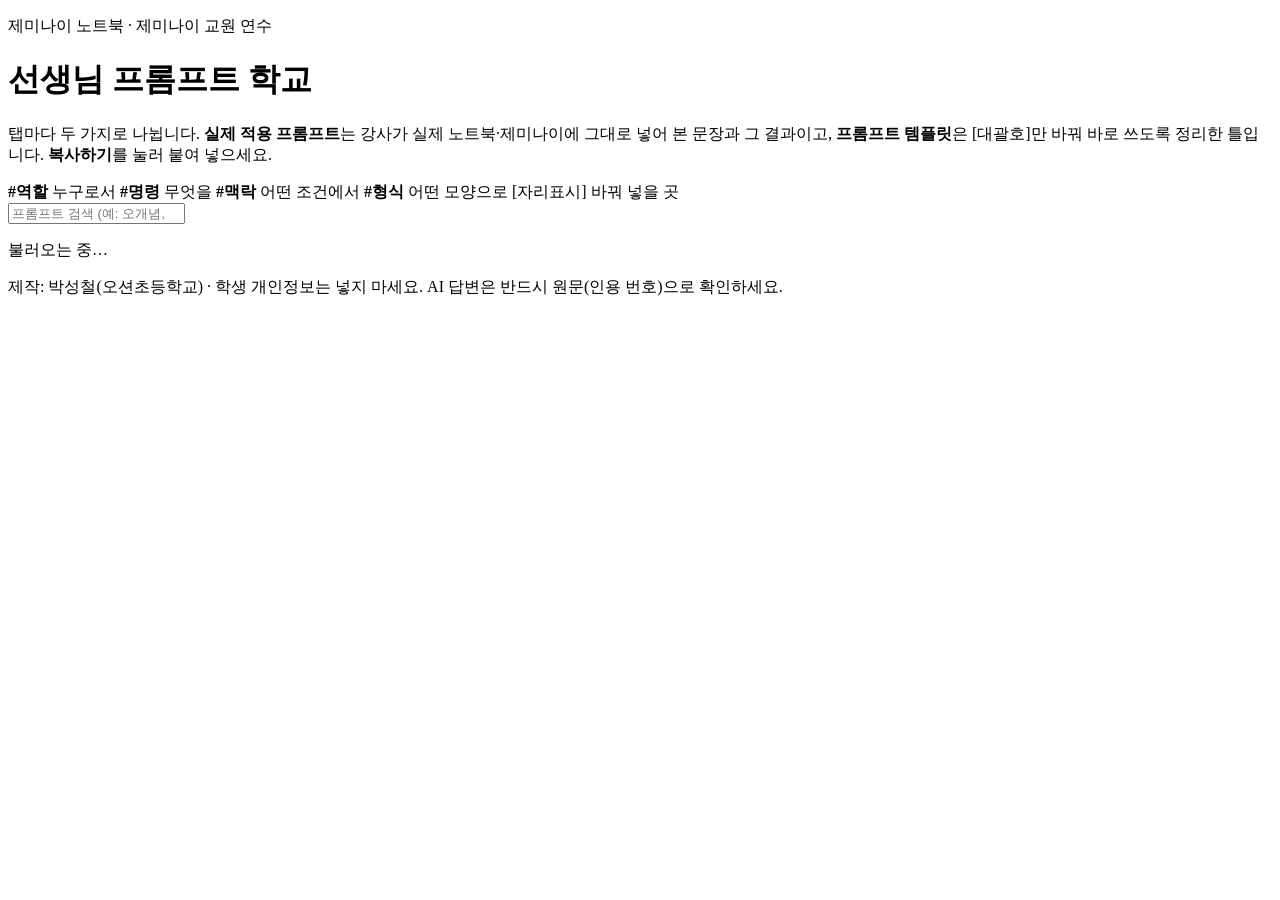
==== public/index.html @ 6e19b14f "탭마다 '실제 적용 프롬프트 / 프롬프트 템플릿' 구분, 실제 사례 61개 추가 - items에 kind(example/template)·result 칸 추가, 예전 DB는 자동으" ====
<!doctype html>
<html lang="ko">
<head>
<meta charset="utf-8">
<meta name="viewport" content="width=device-width, initial-scale=1">
<title>선생님 프롬프트 학교</title>
<meta name="description" content="제미나이 노트북(구 NotebookLM)과 제미나이 수업·업무 활용 프롬프트 모음">
<link rel="icon" href="data:image/svg+xml,%3Csvg xmlns='http://www.w3.org/2000/svg' viewBox='0 0 64 64'%3E%3Crect width='64' height='64' rx='14' fill='%232e5b4f'/%3E%3Ctext x='32' y='43' font-size='30' text-anchor='middle' fill='%23f2a33a' font-family='sans-serif' font-weight='700'%3E%23%3C/text%3E%3C/svg%3E">
<link rel="preconnect" href="https://fonts.googleapis.com">
<link rel="preconnect" href="https://fonts.gstatic.com" crossorigin>
<link href="https://fonts.googleapis.com/css2?family=Do+Hyeon&family=IBM+Plex+Sans+KR:wght@400;600;700&display=swap" rel="stylesheet">
<link rel="stylesheet" href="/assets/style.css">
</head>
<body>
<div class="wrap">
  <header class="top">
    <p class="eyebrow">제미나이 노트북 · 제미나이 교원 연수</p>
    <h1 class="title">선생님 <span class="hl">프롬프트 학교</span></h1>
    <p class="lead">탭마다 두 가지로 나뉩니다. <b>실제 적용 프롬프트</b>는 강사가 실제 노트북·제미나이에 그대로 넣어 본 문장과 그 결과이고, <b>프롬프트 템플릿</b>은 <span class="ph">[대괄호]</span>만 바꿔 바로 쓰도록 정리한 틀입니다. <b>복사하기</b>를 눌러 붙여 넣으세요.</p>
    <div class="legend">
      <span><b class="t-role">#역할</b> 누구로서</span>
      <span><b class="t-cmd">#명령</b> 무엇을</span>
      <span><b class="t-ctx">#맥락</b> 어떤 조건에서</span>
      <span><b class="t-fmt">#형식</b> 어떤 모양으로</span>
      <span><span class="ph">[자리표시]</span> 바꿔 넣을 곳</span>
    </div>
  </header>
</div>

<div class="bar">
  <div class="wrap">
    <div class="bar-row">
      <div class="seg" role="group" aria-label="도구 선택" id="grp"></div>
      <input class="search" id="q" type="search" placeholder="프롬프트 검색 (예: 오개념, 생활기록부, 퀴즈)" aria-label="프롬프트 검색">
    </div>
    <div class="tabs" role="tablist" id="tabs"></div>
  </div>
</div>

<main class="wrap" id="main" aria-live="polite">
  <p class="empty">불러오는 중…</p>
</main>

<footer>
  <div class="wrap">
    <p>제작: 박성철(오션초등학교) · 학생 개인정보는 넣지 마세요. AI 답변은 반드시 원문(인용 번호)으로 확인하세요.</p>
    <p id="src" class="muted"></p>
  </div>
</footer>

<script type="module">
import { esc, highlight, mark, copyText, store, GROUPS, loadData } from '/assets/common.js';

const state = { data: null, grp: store('ps.grp') || 'all', cat: store('ps.cat') || '', kind: store('ps.kind') || 'example', q: '' };
const KIND = { example: '실제 적용 프롬프트', template: '프롬프트 템플릿' };
const kindOf = (it) => (it.kind === 'example' ? 'example' : 'template');
const $ = (s) => document.querySelector(s);

function visibleCats() {
  return state.data.categories.filter((c) => state.grp === 'all' || c.grp === state.grp);
}

function renderGroups() {
  const groups = ['all', ...new Set(state.data.categories.map((c) => c.grp))];
  $('#grp').innerHTML = groups
    .map((g) => `<button type="button" data-g="${g}" aria-pressed="${g === state.grp}">${g === 'all' ? '전체' : esc(GROUPS[g] || g)}</button>`)
    .join('');
}

function renderTabs() {
  const cats = visibleCats();
  if (!cats.find((c) => c.id === state.cat)) state.cat = cats[0]?.id || '';
  $('#tabs').innerHTML = cats
    .map((c) => `<button class="tab" role="tab" data-c="${esc(c.id)}" aria-selected="${c.id === state.cat && !state.q}">${esc(c.label)}<span class="n">${c.items.length}</span></button>`)
    .join('');
}

function card(it, cat) {
  const q = state.q;
  const ex = kindOf(it) === 'example';
  return `<article class="card${ex ? ' ex' : ''}">
    <div class="card-head">
      <div>
        ${q ? `<span class="kind-badge ${ex ? 'k-ex' : 'k-tp'}">${ex ? '실제 사례' : '템플릿'}</span>` : ''}
        <h3>${mark(esc(it.title), q)}</h3>
        ${it.meta ? `<p class="meta">${esc(it.meta)}${cat && q ? ` · <span class="muted">${esc(cat.label)}</span>` : ''}</p>` : (cat && q ? `<p class="meta muted">${esc(cat.label)}</p>` : '')}
      </div>
      <button class="copy" type="button" data-id="${esc(it.id)}">복사하기</button>
    </div>
    <pre class="prompt">${highlight(it.text, q, { ph: !ex })}</pre>
    ${it.result ? `<div class="result"><b>${ex ? '실제 결과' : '이렇게 나와요'}</b><p>${mark(esc(it.result), q)}</p></div>` : ''}
    ${it.check ? `<p class="check"><b>확인할 것</b> ${esc(it.check)}</p>` : '<div style="height:14px"></div>'}
  </article>`;
}

function renderMain() {
  const main = $('#main');
  if (state.q) {
    const q = state.q.toLowerCase();
    const hits = [];
    for (const c of visibleCats()) for (const it of c.items) {
      if ([it.title, it.meta, it.text, it.check, it.result].join(' ').toLowerCase().includes(q)) hits.push([it, c]);
    }
    main.innerHTML = `<div class="cat-head"><h2>‘${esc(state.q)}’ 검색 결과 ${hits.length}개</h2></div>` +
      (hits.length ? `<div class="cards">${hits.map(([it, c]) => card(it, c)).join('')}</div>` : '<p class="empty">맞는 프롬프트가 없습니다.</p>');
    return;
  }
  const c = state.data.categories.find((x) => x.id === state.cat);
  if (!c) { main.innerHTML = '<p class="empty">아직 프롬프트가 없습니다.</p>'; return; }
  const by = { example: c.items.filter((it) => kindOf(it) === 'example'), template: c.items.filter((it) => kindOf(it) === 'template') };
  let kind = state.kind;
  if (!by[kind].length && by[kind === 'example' ? 'template' : 'example'].length) kind = kind === 'example' ? 'template' : 'example';
  const list = by[kind];
  const sub = ['example', 'template'].map((k) => `<button class="subtab" role="tab" data-k="${k}" aria-selected="${k === kind}">${KIND[k]}<span class="n">${by[k].length}</span></button>`).join('');
  const help = kind === 'example'
    ? '강사가 실제 노트북·제미나이에 넣은 문장 그대로입니다. 결과와 함께 보고, 내 상황에 맞게 고쳐 쓰세요.'
    : '[대괄호] 부분만 내 상황에 맞게 바꿔 바로 쓰는 틀입니다.';
  main.innerHTML = `<div class="cat-head">
      <span class="grp-badge">${esc(GROUPS[c.grp] || c.grp)}</span>
      <h2>${esc(c.label)}</h2>${c.intro ? `<p>${esc(c.intro)}</p>` : ''}
    </div>
    <div class="subtabs" role="tablist" aria-label="프롬프트 종류">${sub}</div>
    <p class="sub-help">${help}</p>
    ${list.length ? `<div class="cards">${list.map((it) => card(it)).join('')}</div>` : '<p class="empty">이 탭에는 아직 프롬프트가 없습니다.</p>'}`;
}

function renderAll() { renderGroups(); renderTabs(); renderMain(); }

document.addEventListener('click', async (e) => {
  const g = e.target.closest('[data-g]');
  if (g) { state.grp = g.dataset.g; store('ps.grp', state.grp); state.cat = ''; renderAll(); return; }
  const t = e.target.closest('[data-c]');
  if (t) { state.cat = t.dataset.c; store('ps.cat', state.cat); state.q = ''; $('#q').value = ''; renderTabs(); renderMain(); window.scrollTo({ top: $('.bar').offsetTop, behavior: 'smooth' }); return; }
  const k = e.target.closest('[data-k]');
  if (k) { state.kind = k.dataset.k; store('ps.kind', state.kind); renderMain(); return; }
  const b = e.target.closest('.copy');
  if (b) {
    let it;
    for (const c of state.data.categories) { it = c.items.find((x) => x.id === b.dataset.id); if (it) break; }
    const ok = it && (await copyText(it.text));
    b.textContent = ok ? '복사됨 ✓' : '복사 실패';
    b.classList.toggle('done', !!ok);
    setTimeout(() => { b.textContent = '복사하기'; b.classList.remove('done'); }, 1600);
  }
});

let timer;
$('#q').addEventListener('input', (e) => {
  clearTimeout(timer);
  timer = setTimeout(() => { state.q = e.target.value.trim(); renderTabs(); renderMain(); }, 150);
});

const { data, live } = await loadData();
state.data = data;
$('#src').textContent = live ? '' : '오프라인 사본(seed.json)을 보여 주고 있습니다.';
renderAll();
</script>
</body>
</html>
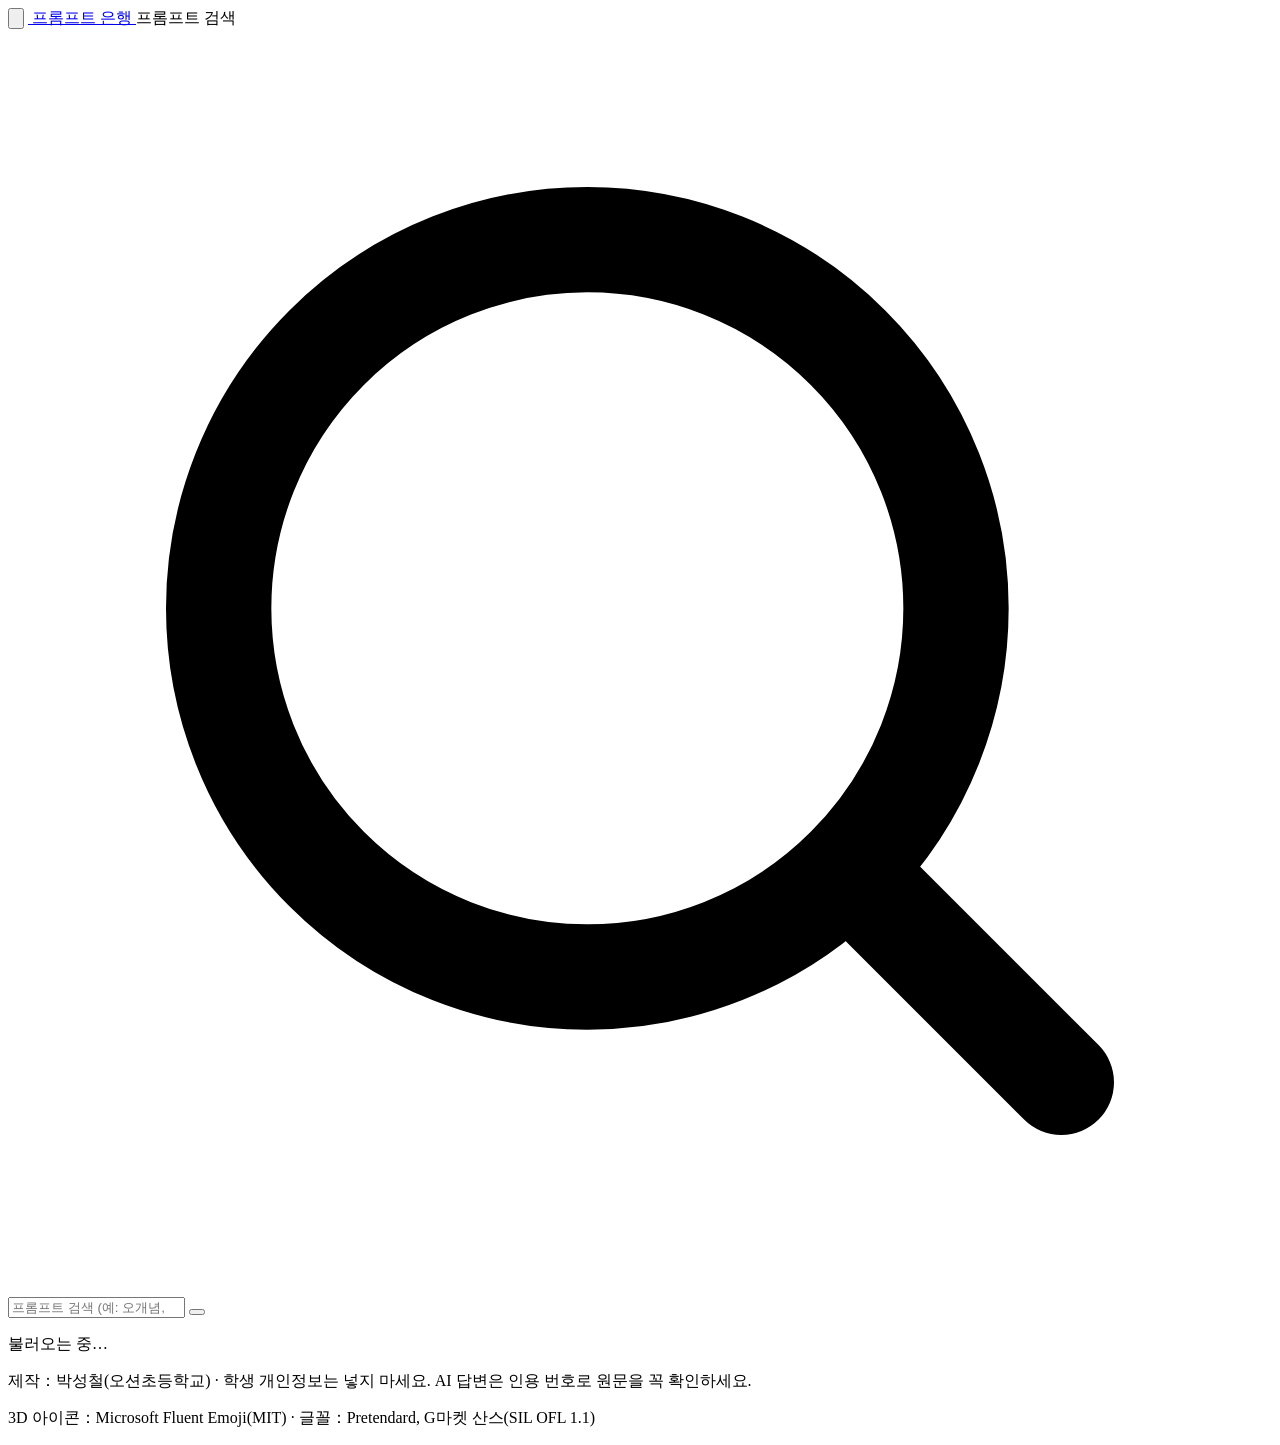
==== commit a5442223: "프롬프트 은행으로 이름 변경, 기본과정·심화과정 차시별 탭 추가, 모두의 배움터 디자인 적용 (seed v12) - 프롬프트마다 연수 과정·차시(course) 칸 추가: promp" ====
--- a/public/index.html
+++ b/public/index.html
@@ -3,157 +3,282 @@
 <head>
 <meta charset="utf-8">
 <meta name="viewport" content="width=device-width, initial-scale=1">
-<title>선생님 프롬프트 학교</title>
-<meta name="description" content="제미나이 노트북(구 NotebookLM)과 제미나이 수업·업무 활용 프롬프트 모음">
-<link rel="icon" href="data:image/svg+xml,%3Csvg xmlns='http://www.w3.org/2000/svg' viewBox='0 0 64 64'%3E%3Crect width='64' height='64' rx='14' fill='%232e5b4f'/%3E%3Ctext x='32' y='43' font-size='30' text-anchor='middle' fill='%23f2a33a' font-family='sans-serif' font-weight='700'%3E%23%3C/text%3E%3C/svg%3E">
-<link rel="preconnect" href="https://fonts.googleapis.com">
-<link rel="preconnect" href="https://fonts.gstatic.com" crossorigin>
-<link href="https://fonts.googleapis.com/css2?family=Do+Hyeon&family=IBM+Plex+Sans+KR:wght@400;600;700&display=swap" rel="stylesheet">
+<title>프롬프트 은행</title>
+<meta name="description" content="제미나이 노트북·제미나이 교원 연수 프롬프트 은행 — 기본과정·심화과정 차시별 프롬프트 모음">
+<link rel="icon" href="/assets/3d/bank.webp">
+<script>
+  // 화면 테마(밝게/어둡게)를 그리기 전에 정한다. 저장한 값이 없으면 기기 설정을 따른다.
+  try {
+    const t = localStorage.getItem('ps.theme') || (matchMedia('(prefers-color-scheme: dark)').matches ? 'dark' : 'light');
+    document.documentElement.dataset.theme = t;
+  } catch (e) {}
+</script>
 <link rel="stylesheet" href="/assets/style.css">
 </head>
 <body>
-<div class="wrap">
-  <header class="top">
-    <p class="eyebrow">제미나이 노트북 · 제미나이 교원 연수</p>
-    <h1 class="title">선생님 <span class="hl">프롬프트 학교</span></h1>
-    <p class="lead">탭마다 두 가지로 나뉩니다. <b>실제 적용 프롬프트</b>는 강사가 실제 노트북·제미나이에 그대로 넣어 본 문장과 그 결과이고, <b>프롬프트 템플릿</b>은 <span class="ph">[대괄호]</span>만 바꿔 바로 쓰도록 정리한 틀입니다. <b>복사하기</b>를 눌러 붙여 넣으세요.</p>
-    <div class="legend">
-      <span><b class="t-role">#역할</b> 누구로서</span>
-      <span><b class="t-cmd">#명령</b> 무엇을</span>
-      <span><b class="t-ctx">#맥락</b> 어떤 조건에서</span>
-      <span><b class="t-fmt">#형식</b> 어떤 모양으로</span>
-      <span><span class="ph">[자리표시]</span> 바꿔 넣을 곳</span>
-    </div>
-  </header>
-</div>
-
-<div class="bar">
-  <div class="wrap">
-    <div class="bar-row">
-      <div class="seg" role="group" aria-label="도구 선택" id="grp"></div>
-      <input class="search" id="q" type="search" placeholder="프롬프트 검색 (예: 오개념, 생활기록부, 퀴즈)" aria-label="프롬프트 검색">
-    </div>
-    <div class="tabs" role="tablist" id="tabs"></div>
+<header class="topbar">
+  <button class="icon-btn menu-btn" id="menuBtn" type="button" aria-label="메뉴 열기" aria-expanded="false">
+    <svg viewBox="0 0 24 24" fill="none" stroke="currentColor" stroke-width="2" stroke-linecap="round"><path d="M4 6h16M4 12h16M4 18h16"/></svg>
+  </button>
+  <a class="brand" href="#/all">
+    <span class="brand-ic"><img src="/assets/3d/bank.webp" alt=""></span>
+    <span class="brand-name">프롬프트 은행</span>
+  </a>
+  <label class="top-search">
+    <span class="sr-only">프롬프트 검색</span>
+    <svg viewBox="0 0 24 24" fill="none" stroke="currentColor" stroke-width="2" stroke-linecap="round"><circle cx="11" cy="11" r="7"/><path d="m20 20-3.5-3.5"/></svg>
+    <input id="q" type="search" placeholder="프롬프트 검색 (예: 오개념, 생활기록부, 퀴즈)" autocomplete="off">
+  </label>
+  <button class="icon-btn" id="themeBtn" type="button" aria-label="밝게/어둡게 바꾸기"></button>
+</header>
+
+<div class="layout">
+  <nav class="sidebar" id="sidebar" aria-label="프롬프트 분류"></nav>
+  <div class="backdrop" id="backdrop"></div>
+  <div>
+    <main class="content" id="main" aria-live="polite"><p class="empty">불러오는 중…</p></main>
+    <footer class="site-foot">
+      <p>제작：박성철(오션초등학교) · 학생 개인정보는 넣지 마세요. AI 답변은 인용 번호로 원문을 꼭 확인하세요.</p>
+      <p>3D 아이콘：Microsoft Fluent Emoji(MIT) · 글꼴：Pretendard, G마켓 산스(SIL OFL 1.1) <span id="src"></span></p>
+    </footer>
   </div>
 </div>
 
-<main class="wrap" id="main" aria-live="polite">
-  <p class="empty">불러오는 중…</p>
-</main>
-
-<footer>
-  <div class="wrap">
-    <p>제작: 박성철(오션초등학교) · 학생 개인정보는 넣지 마세요. AI 답변은 반드시 원문(인용 번호)으로 확인하세요.</p>
-    <p id="src" class="muted"></p>
-  </div>
-</footer>
-
 <script type="module">
-import { esc, highlight, mark, copyText, store, GROUPS, loadData } from '/assets/common.js';
-
-const state = { data: null, grp: store('ps.grp') || 'all', cat: store('ps.cat') || '', kind: store('ps.kind') || 'example', q: '' };
+import { esc, highlight, mark, copyText, store, GROUPS, loadData, COURSES, CAT_ICON, courseOf, icon3d } from '/assets/common.js';
+
+const $ = (s) => document.querySelector(s);
+const SVG = {
+  arrow: '<svg viewBox="0 0 24 24" fill="none" stroke="currentColor" stroke-width="2.2" stroke-linecap="round" stroke-linejoin="round"><path d="M5 12h14M13 6l6 6-6 6"/></svg>',
+  back: '<svg viewBox="0 0 24 24" fill="none" stroke="currentColor" stroke-width="2.2" stroke-linecap="round" stroke-linejoin="round"><path d="M19 12H5M11 6l-6 6 6 6"/></svg>',
+  chev: '<svg class="chev" viewBox="0 0 24 24" fill="none" stroke="currentColor" stroke-width="2" stroke-linecap="round"><path d="m9 6 6 6-6 6"/></svg>',
+  copy: '<svg viewBox="0 0 24 24" fill="none" stroke="currentColor" stroke-width="2" stroke-linecap="round"><rect x="9" y="9" width="11" height="11" rx="2"/><path d="M5 15V6a2 2 0 0 1 2-2h9"/></svg>',
+  moon: '<svg viewBox="0 0 24 24" fill="none" stroke="currentColor" stroke-width="2" stroke-linecap="round" stroke-linejoin="round"><path d="M20 14.5A8 8 0 1 1 9.5 4a6.5 6.5 0 0 0 10.5 10.5Z"/></svg>',
+  sun: '<svg viewBox="0 0 24 24" fill="none" stroke="currentColor" stroke-width="2" stroke-linecap="round"><circle cx="12" cy="12" r="4"/><path d="M12 2v2M12 20v2M4.9 4.9l1.4 1.4M17.7 17.7l1.4 1.4M2 12h2M20 12h2M4.9 19.1l1.4-1.4M17.7 6.3l1.4-1.4"/></svg>',
+};
+const ALL = { label: '전체 프롬프트', icon: 'books', tone: 'sky' };
 const KIND = { example: '실제 적용 프롬프트', template: '프롬프트 템플릿' };
 const kindOf = (it) => (it.kind === 'example' ? 'example' : 'template');
-const $ = (s) => document.querySelector(s);
-
-function visibleCats() {
-  return state.data.categories.filter((c) => state.grp === 'all' || c.grp === state.grp);
-}
-
-function renderGroups() {
-  const groups = ['all', ...new Set(state.data.categories.map((c) => c.grp))];
-  $('#grp').innerHTML = groups
-    .map((g) => `<button type="button" data-g="${g}" aria-pressed="${g === state.grp}">${g === 'all' ? '전체' : esc(GROUPS[g] || g)}</button>`)
-    .join('');
-}
-
-function renderTabs() {
-  const cats = visibleCats();
-  if (!cats.find((c) => c.id === state.cat)) state.cat = cats[0]?.id || '';
-  $('#tabs').innerHTML = cats
-    .map((c) => `<button class="tab" role="tab" data-c="${esc(c.id)}" aria-selected="${c.id === state.cat && !state.q}">${esc(c.label)}<span class="n">${c.items.length}</span></button>`)
-    .join('');
-}
-
-function card(it, cat) {
-  const q = state.q;
-  const ex = kindOf(it) === 'example';
-  return `<article class="card${ex ? ' ex' : ''}">
+const state = { data: null, course: 'all', sel: '', kind: store('ps.kind') || 'example', q: '' };
+let flat = [];   // [item, category]
+
+// ───────── 주소(#/basic/B3)와 상태 ─────────
+function readHash() {
+  const [, c = '', s = ''] = decodeURIComponent(location.hash || '').split('/');
+  state.course = ['all', 'basic', 'advanced'].includes(c) ? c : 'all';
+  state.sel = s;
+}
+function go(course, sel = '') {
+  const h = `#/${course}${sel ? '/' + sel : ''}`;
+  if (location.hash !== h) location.hash = h; else render();
+}
+
+const itemsOfModule = (key) => flat.filter(([it]) => courseOf(it)?.mod.key === key).sort((a, b) => courseOf(a[0]).order - courseOf(b[0]).order);
+const itemsOfCat = (id) => flat.filter(([, c]) => c.id === id);
+
+// ───────── 사이드바 ─────────
+function renderSide() {
+  const top = [['all', ALL], ['basic', COURSES.basic], ['advanced', COURSES.advanced]];
+  const html = top.map(([id, c]) => {
+    const on = state.course === id;
+    let sub = '';
+    if (on) {
+      const list = id === 'all'
+        ? state.data.categories.map((cat) => ({ key: cat.id, num: '', label: cat.label, n: cat.items.length }))
+        : c.modules.map((m) => ({ key: m.key, num: m.num, label: m.label, n: itemsOfModule(m.key).length }));
+      sub = `<ul class="subnav">${list.map((x) => `<li><button class="sub-btn" data-go="${id}/${x.key}" aria-current="${state.sel === x.key && !state.q}">${x.num ? `<span class="num">${x.num}</span>` : ''}<span>${esc(x.label)}</span><span class="n">${x.n}</span></button></li>`).join('')}</ul>`;
+    }
+    return `<li class="tone-${c.tone}"><button class="nav-btn" data-go="${id}" aria-current="${on && !state.sel && !state.q}" aria-expanded="${on}"><span class="ic"><img src="${icon3d(c.icon)}" alt=""></span>${esc(c.label)}${SVG.chev}</button>${sub}</li>`;
+  }).join('');
+  $('#sidebar').innerHTML = `<p class="side-label">프롬프트 보기</p><ul class="nav">${html}</ul>
+    <div class="side-card"><b>프롬프트 읽는 법</b>
+      <span class="t-role">#역할</span> 누구로서 · <span class="t-cmd">#명령</span> 무엇을<br><span class="t-ctx">#맥락</span> 어떤 조건에서 · <span class="t-fmt">#형식</span> 어떤 모양으로<br><span class="ph">[대괄호]</span> 바꿔 넣을 곳</div>`;
+}
+
+// ───────── 카드 ─────────
+function whenChip(it) {
+  const co = courseOf(it);
+  if (!co) return '';
+  const c = COURSES[co.course];
+  return `<button class="when tone-${c.tone}" type="button" data-go="${co.course}/${co.mod.key}" title="이 프롬프트를 쓰는 차시로 가기"><img src="${icon3d(c.icon)}" alt="">${c.label} ${co.mod.num === '+' ? '' : co.mod.num + ' '}${esc(co.mod.label)}</button>`;
+}
+function card(it, cat, opt = {}) {
+  const q = state.q, ex = kindOf(it) === 'example';
+  const chips = [];
+  if (opt.when) chips.push(whenChip(it));
+  if (opt.kind) chips.push(`<span class="kind-badge ${ex ? 'k-ex' : 'k-tp'}">${ex ? '실제 사례' : '템플릿'}</span>`);
+  if (opt.cat && cat) chips.push(`<span class="kind-badge k-tp">${esc(cat.label)} 탭</span>`);
+  return `<article class="card">
+    ${chips.filter(Boolean).length ? `<div class="card-top">${chips.join('')}</div>` : ''}
     <div class="card-head">
       <div>
-        ${q ? `<span class="kind-badge ${ex ? 'k-ex' : 'k-tp'}">${ex ? '실제 사례' : '템플릿'}</span>` : ''}
         <h3>${mark(esc(it.title), q)}</h3>
-        ${it.meta ? `<p class="meta">${esc(it.meta)}${cat && q ? ` · <span class="muted">${esc(cat.label)}</span>` : ''}</p>` : (cat && q ? `<p class="meta muted">${esc(cat.label)}</p>` : '')}
-      </div>
-      <button class="copy" type="button" data-id="${esc(it.id)}">복사하기</button>
+        ${it.meta ? `<p class="meta">${mark(esc(it.meta), q)}</p>` : ''}
+      </div>
+      <button class="copy" type="button" data-id="${esc(it.id)}">${SVG.copy}<span>복사하기</span></button>
     </div>
     <pre class="prompt">${highlight(it.text, q, { ph: !ex })}</pre>
     ${it.result ? `<div class="result"><b>${ex ? '실제 결과' : '이렇게 나와요'}</b><p>${mark(esc(it.result), q)}</p></div>` : ''}
-    ${it.check ? `<p class="check"><b>확인할 것</b> ${esc(it.check)}</p>` : '<div style="height:14px"></div>'}
+    ${it.check ? `<p class="check"><b>확인할 것</b>${esc(it.check)}</p>` : ''}
   </article>`;
 }
-
-function renderMain() {
+function bigCard({ tone, icon, num, title, desc, chip, go: target }) {
+  return `<button class="big-card tone-${tone}" type="button" data-go="${target}">
+    <span class="bc-ic"><img src="${icon3d(icon)}" alt=""></span>
+    ${num ? `<span class="bc-num">${num}</span>` : ''}
+    <h3>${esc(title)}</h3>
+    <p>${esc(desc)}</p>
+    <span class="bc-foot"><span class="chip">${chip}</span><span class="go">${SVG.arrow}</span></span>
+  </button>`;
+}
+
+// 실제 사례 / 템플릿 나누어 보여 주기
+function listBlock(rows, opt) {
+  const by = { example: rows.filter(([it]) => kindOf(it) === 'example'), template: rows.filter(([it]) => kindOf(it) === 'template') };
+  let kind = state.kind;
+  if (!by[kind].length && by[kind === 'example' ? 'template' : 'example'].length) kind = kind === 'example' ? 'template' : 'example';
+  const tabs = ['example', 'template'].map((k) => `<button class="kind-tab" role="tab" data-k="${k}" aria-selected="${k === kind}">${KIND[k]}<span class="n">${by[k].length}</span></button>`).join('');
+  const help = kind === 'example'
+    ? '강사가 실제 노트북·제미나이에 넣은 문장 그대로입니다. 결과와 함께 보고 내 상황에 맞게 고쳐 쓰세요.'
+    : '<span class="ph">[대괄호]</span> 부분만 내 상황에 맞게 바꿔 바로 쓰는 틀입니다.';
+  const list = by[kind];
+  return `<div class="kind-tabs" role="tablist" aria-label="프롬프트 종류">${tabs}</div>
+    <p class="kind-help">${help}</p>
+    ${list.length ? `<div class="cards">${list.map(([it, c]) => card(it, c, opt)).join('')}</div>` : '<p class="empty">아직 프롬프트가 없습니다.</p>'}`;
+}
+
+// ───────── 화면 ─────────
+function viewHome() {
+  const nB = flat.filter(([it]) => courseOf(it)?.course === 'basic').length;
+  const nA = flat.filter(([it]) => courseOf(it)?.course === 'advanced').length;
+  const nEx = flat.filter(([it]) => kindOf(it) === 'example').length;
+  return `<section class="hero">
+      <div>
+        <span class="pill-badge"><img src="${icon3d('sparkles')}" alt="">제미나이 노트북 · 제미나이 교원 연수</span>
+        <h1>필요한 프롬프트를<br><span class="grad-text">꺼내 쓰는 은행</span></h1>
+        <p class="lead">연수에서 쓰는 프롬프트를 <em>기본과정</em>과 <em>심화과정</em>의 차시 순서대로 모았습니다. 지금 듣는 과정을 고르면 그 시간에 쓰는 프롬프트만 보입니다.</p>
+        <div class="hero-actions">
+          <button class="btn-pill primary" type="button" data-go="basic"><img src="${icon3d('seedling')}" alt="">기본과정 프롬프트</button>
+          <button class="btn-pill" type="button" data-go="advanced"><img src="${icon3d('rocket')}" alt="">심화과정 프롬프트</button>
+        </div>
+      </div>
+      <div class="hero-art" aria-hidden="true">
+        <img class="main" src="${icon3d('bank')}" alt="">
+        <img class="s1" src="${icon3d('sparkles')}" alt="">
+        <img class="s2" src="${icon3d('light-bulb')}" alt="">
+        <img class="s3" src="${icon3d('memo')}" alt="">
+        <img class="s4" src="${icon3d('gem-stone')}" alt="">
+      </div>
+    </section>
+    <h2 class="sec-title"><img src="${icon3d('sparkles')}" alt="">어떤 연수를 듣고 있나요?</h2>
+    <div class="grid-cards two">
+      ${bigCard({ tone: 'mint', icon: 'seedling', num: '150분', title: '기본과정｜' + COURSES.basic.title, desc: COURSES.basic.lead, chip: `프롬프트 ${nB}개`, go: 'basic' })}
+      ${bigCard({ tone: 'peach', icon: 'rocket', num: '150분', title: '심화과정｜' + COURSES.advanced.title, desc: COURSES.advanced.lead, chip: `프롬프트 ${nA}개`, go: 'advanced' })}
+    </div>
+    <h2 class="sec-title"><img src="${icon3d('books')}" alt="">분류별로 보기 <span class="n">전체 ${flat.length}개 · 실제 사례 ${nEx}개</span></h2>
+    <div class="grid-cards">${state.data.categories.map((c) => bigCard({ tone: c.grp === 'gemini' ? 'pink' : 'sky', icon: CAT_ICON[c.id] || 'clipboard', num: GROUPS[c.grp] || '', title: c.label, desc: c.intro || '', chip: `${c.items.length}개`, go: 'all/' + c.id })).join('')}</div>`;
+}
+
+function viewCourse(cid) {
+  const c = COURSES[cid];
+  const first = c.modules[0];
+  return `<section class="hero tone tone-${c.tone}">
+      <div>
+        <span class="pill-badge"><span class="dot"></span>${c.label} · 150분</span>
+        <h1 class="sm">${esc(c.title)}</h1>
+        <p class="lead">${esc(c.lead)}. 차시를 고르면 그 시간에 쓰는 프롬프트가 강의 순서대로 나옵니다.</p>
+        <div class="hero-actions"><button class="btn-pill primary" type="button" data-go="${cid}/${first.key}">${first.num} ${esc(first.label)}부터 보기</button></div>
+      </div>
+      <div class="hero-art" aria-hidden="true"><img class="main" src="${icon3d(c.icon)}" alt=""><img class="s1" src="${icon3d('sparkles')}" alt=""><img class="s3" src="${icon3d('clipboard')}" alt=""></div>
+    </section>
+    <h2 class="sec-title"><img src="${icon3d('spiral-calendar')}" alt="">차시별 프롬프트</h2>
+    <div class="grid-cards">${c.modules.map((m) => bigCard({ tone: c.tone, icon: m.icon, num: m.num === '+' ? '연수 뒤' : `${m.num}${m.time ? ' · ' + m.time : ''}`, title: m.label, desc: m.desc, chip: `프롬프트 ${itemsOfModule(m.key).length}개`, go: `${cid}/${m.key}` })).join('')}</div>`;
+}
+
+function viewModule(cid, key) {
+  const c = COURSES[cid];
+  const i = c.modules.findIndex((m) => m.key === key);
+  const m = c.modules[i];
+  if (!m) return viewCourse(cid);
+  const prev = c.modules[i - 1], next = c.modules[i + 1];
+  return `<section class="page-head tone-${c.tone}">
+      <span class="ph-ic"><img src="${icon3d(m.icon)}" alt=""></span>
+      <div><span class="crumb">${c.label} ${m.num === '+' ? '' : m.num}${m.time ? ' · ' + m.time : ''}</span><h2>${esc(m.label)}</h2><p>${esc(m.desc)}</p></div>
+    </section>
+    ${listBlock(itemsOfModule(key), { kind: false, cat: true })}
+    <div class="pager">
+      ${prev ? `<button class="btn-pill" type="button" data-go="${cid}/${prev.key}">${SVG.back.replace('<svg', '<svg width="18" height="18"')}${prev.num} ${esc(prev.label)}</button>` : `<button class="btn-pill" type="button" data-go="${cid}">${SVG.back.replace('<svg', '<svg width="18" height="18"')}${c.label} 차시 목록</button>`}
+      ${next ? `<button class="btn-pill" type="button" data-go="${cid}/${next.key}">${next.num === '+' ? '' : next.num + ' '}${esc(next.label)}${SVG.arrow.replace('<svg', '<svg width="18" height="18"')}</button>` : '<span></span>'}
+    </div>`;
+}
+
+function viewCat(id) {
+  const c = state.data.categories.find((x) => x.id === id);
+  if (!c) return viewHome();
+  return `<section class="page-head tone-${c.grp === 'gemini' ? 'pink' : 'sky'}">
+      <span class="ph-ic"><img src="${icon3d(CAT_ICON[c.id] || 'clipboard')}" alt=""></span>
+      <div><span class="crumb">${esc(GROUPS[c.grp] || c.grp)}</span><h2>${esc(c.label)}</h2>${c.intro ? `<p>${esc(c.intro)}</p>` : ''}</div>
+    </section>
+    ${listBlock(itemsOfCat(id), { when: true })}`;
+}
+
+function viewSearch() {
+  const q = state.q.toLowerCase();
+  const hits = flat.filter(([it]) => [it.title, it.meta, it.text, it.check, it.result].join(' ').toLowerCase().includes(q));
+  return `<h2 class="sec-title" style="margin-top:6px"><img src="${icon3d('magnifying-glass-tilted-left')}" alt="">‘${esc(state.q)}’ 검색 결과 <span class="n">${hits.length}개</span></h2>
+    ${hits.length ? `<div class="cards">${hits.map(([it, c]) => card(it, c, { when: true, kind: true })).join('')}</div>` : '<p class="empty">맞는 프롬프트가 없습니다.</p>'}`;
+}
+
+function render() {
+  readHash();
+  renderSide();
   const main = $('#main');
-  if (state.q) {
-    const q = state.q.toLowerCase();
-    const hits = [];
-    for (const c of visibleCats()) for (const it of c.items) {
-      if ([it.title, it.meta, it.text, it.check, it.result].join(' ').toLowerCase().includes(q)) hits.push([it, c]);
-    }
-    main.innerHTML = `<div class="cat-head"><h2>‘${esc(state.q)}’ 검색 결과 ${hits.length}개</h2></div>` +
-      (hits.length ? `<div class="cards">${hits.map(([it, c]) => card(it, c)).join('')}</div>` : '<p class="empty">맞는 프롬프트가 없습니다.</p>');
+  if (state.q) main.innerHTML = viewSearch();
+  else if (state.course === 'all') main.innerHTML = state.sel ? viewCat(state.sel) : viewHome();
+  else main.innerHTML = state.sel ? viewModule(state.course, state.sel) : viewCourse(state.course);
+  document.body.classList.remove('nav-open');
+  $('#menuBtn').setAttribute('aria-expanded', 'false');
+}
+
+// ───────── 이벤트 ─────────
+document.addEventListener('click', async (e) => {
+  const g = e.target.closest('[data-go]');
+  if (g) {
+    const [c, s] = g.dataset.go.split('/');
+    state.q = ''; $('#q').value = '';
+    go(c, s);
+    window.scrollTo({ top: 0, behavior: 'smooth' });
     return;
   }
-  const c = state.data.categories.find((x) => x.id === state.cat);
-  if (!c) { main.innerHTML = '<p class="empty">아직 프롬프트가 없습니다.</p>'; return; }
-  const by = { example: c.items.filter((it) => kindOf(it) === 'example'), template: c.items.filter((it) => kindOf(it) === 'template') };
-  let kind = state.kind;
-  if (!by[kind].length && by[kind === 'example' ? 'template' : 'example'].length) kind = kind === 'example' ? 'template' : 'example';
-  const list = by[kind];
-  const sub = ['example', 'template'].map((k) => `<button class="subtab" role="tab" data-k="${k}" aria-selected="${k === kind}">${KIND[k]}<span class="n">${by[k].length}</span></button>`).join('');
-  const help = kind === 'example'
-    ? '강사가 실제 노트북·제미나이에 넣은 문장 그대로입니다. 결과와 함께 보고, 내 상황에 맞게 고쳐 쓰세요.'
-    : '[대괄호] 부분만 내 상황에 맞게 바꿔 바로 쓰는 틀입니다.';
-  main.innerHTML = `<div class="cat-head">
-      <span class="grp-badge">${esc(GROUPS[c.grp] || c.grp)}</span>
-      <h2>${esc(c.label)}</h2>${c.intro ? `<p>${esc(c.intro)}</p>` : ''}
-    </div>
-    <div class="subtabs" role="tablist" aria-label="프롬프트 종류">${sub}</div>
-    <p class="sub-help">${help}</p>
-    ${list.length ? `<div class="cards">${list.map((it) => card(it)).join('')}</div>` : '<p class="empty">이 탭에는 아직 프롬프트가 없습니다.</p>'}`;
-}
-
-function renderAll() { renderGroups(); renderTabs(); renderMain(); }
-
-document.addEventListener('click', async (e) => {
-  const g = e.target.closest('[data-g]');
-  if (g) { state.grp = g.dataset.g; store('ps.grp', state.grp); state.cat = ''; renderAll(); return; }
-  const t = e.target.closest('[data-c]');
-  if (t) { state.cat = t.dataset.c; store('ps.cat', state.cat); state.q = ''; $('#q').value = ''; renderTabs(); renderMain(); window.scrollTo({ top: $('.bar').offsetTop, behavior: 'smooth' }); return; }
   const k = e.target.closest('[data-k]');
-  if (k) { state.kind = k.dataset.k; store('ps.kind', state.kind); renderMain(); return; }
+  if (k) { state.kind = k.dataset.k; store('ps.kind', state.kind); render(); return; }
   const b = e.target.closest('.copy');
   if (b) {
-    let it;
-    for (const c of state.data.categories) { it = c.items.find((x) => x.id === b.dataset.id); if (it) break; }
+    const it = flat.find(([x]) => x.id === b.dataset.id)?.[0];
     const ok = it && (await copyText(it.text));
-    b.textContent = ok ? '복사됨 ✓' : '복사 실패';
+    b.querySelector('span').textContent = ok ? '복사됨 ✓' : '복사 실패';
     b.classList.toggle('done', !!ok);
-    setTimeout(() => { b.textContent = '복사하기'; b.classList.remove('done'); }, 1600);
+    setTimeout(() => { b.querySelector('span').textContent = '복사하기'; b.classList.remove('done'); }, 1600);
   }
 });
-
 let timer;
-$('#q').addEventListener('input', (e) => {
-  clearTimeout(timer);
-  timer = setTimeout(() => { state.q = e.target.value.trim(); renderTabs(); renderMain(); }, 150);
+$('#q').addEventListener('input', (e) => { clearTimeout(timer); timer = setTimeout(() => { state.q = e.target.value.trim(); render(); }, 150); });
+window.addEventListener('hashchange', () => { store('ps.hash', location.hash); render(); });
+$('#menuBtn').addEventListener('click', () => { const on = document.body.classList.toggle('nav-open'); $('#menuBtn').setAttribute('aria-expanded', String(on)); });
+$('#backdrop').addEventListener('click', () => document.body.classList.remove('nav-open'));
+function paintTheme() { $('#themeBtn').innerHTML = document.documentElement.dataset.theme === 'dark' ? SVG.sun : SVG.moon; }
+$('#themeBtn').addEventListener('click', () => {
+  const t = document.documentElement.dataset.theme === 'dark' ? 'light' : 'dark';
+  document.documentElement.dataset.theme = t; store('ps.theme', t); paintTheme();
 });
+paintTheme();
 
 const { data, live } = await loadData();
 state.data = data;
-$('#src').textContent = live ? '' : '오프라인 사본(seed.json)을 보여 주고 있습니다.';
-renderAll();
+flat = data.categories.flatMap((c) => c.items.map((it) => [it, c]));
+$('#src').textContent = live ? '' : '· 오프라인 사본(seed.json)';
+if (!location.hash) { const h = store('ps.hash'); if (h) history.replaceState(null, '', h); }
+render();
 </script>
 </body>
 </html>
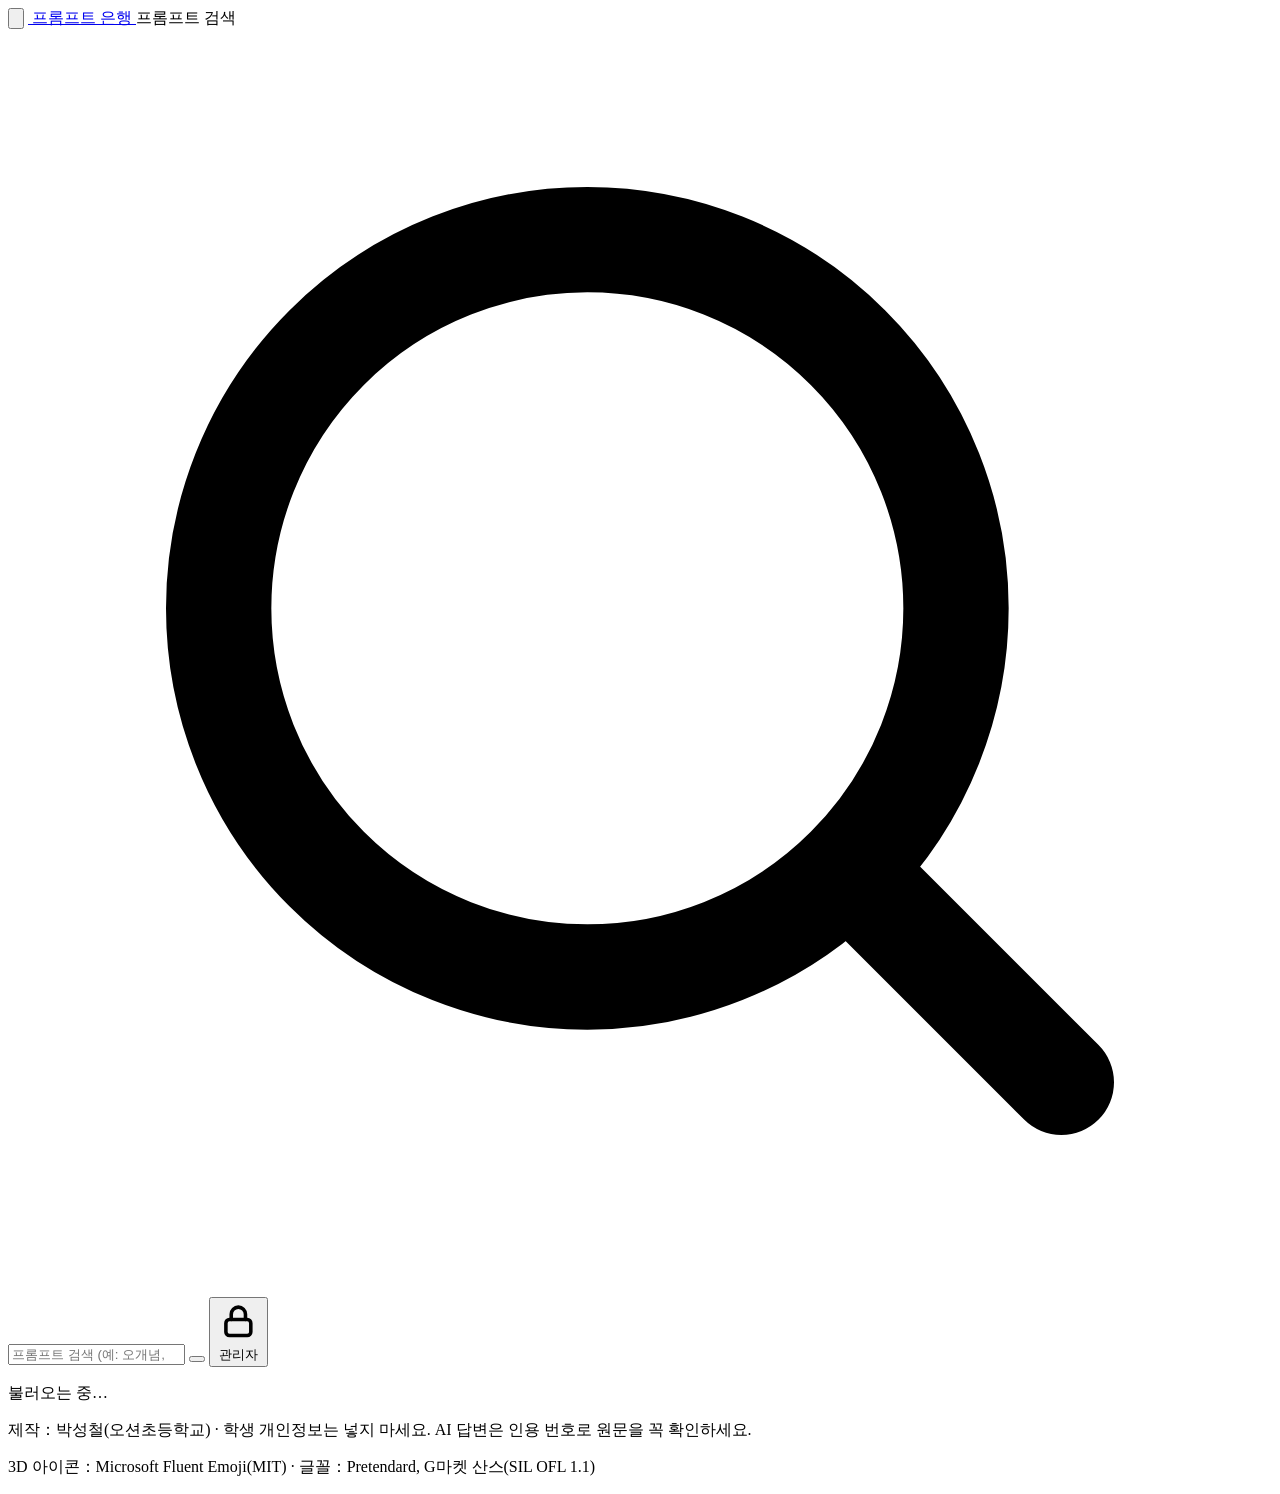
==== commit 07c9a046: "사이트 오른쪽 위에 관리자 로그인 버튼 추가 비밀번호가 맞으면 이 탭에만 기억하고 관리자 화면으로 이동한다. 이미 로그인한 탭에서는 '관리자 화면'으로 바로 간다.  Co-Auth" ====
--- a/public/index.html
+++ b/public/index.html
@@ -1,5 +1,5 @@
 <!doctype html>
-<html lang="ko">
+<html lang="ko" data-palette="navy">
 <head>
 <meta charset="utf-8">
 <meta name="viewport" content="width=device-width, initial-scale=1">
@@ -30,7 +30,24 @@
     <input id="q" type="search" placeholder="프롬프트 검색 (예: 오개념, 생활기록부, 퀴즈)" autocomplete="off">
   </label>
   <button class="icon-btn" id="themeBtn" type="button" aria-label="밝게/어둡게 바꾸기"></button>
+  <button class="admin-btn" id="adminBtn" type="button" aria-haspopup="dialog">
+    <svg viewBox="0 0 24 24" fill="none" stroke="currentColor" stroke-width="2" stroke-linecap="round" stroke-linejoin="round"><rect x="5" y="11" width="14" height="9" rx="2"/><path d="M8 11V8a4 4 0 0 1 8 0v3"/></svg>
+    <span id="adminLabel">관리자</span>
+  </button>
 </header>
+
+<dialog class="admin-dlg" id="adminDlg" aria-labelledby="adminDlgTitle">
+  <form id="adminForm" method="dialog">
+    <h3 id="adminDlgTitle">관리자 로그인</h3>
+    <p class="muted">프롬프트를 고치거나 더하려면 관리자 비밀번호가 필요합니다.</p>
+    <input id="adminPw" type="password" class="search" autocomplete="current-password" placeholder="관리자 비밀번호" aria-label="관리자 비밀번호">
+    <p class="admin-msg" id="adminMsg" role="alert"></p>
+    <div class="row">
+      <button class="btn" type="button" id="adminCancel">닫기</button>
+      <button class="btn primary" type="submit" id="adminGo">들어가기</button>
+    </div>
+  </form>
+</dialog>
 
 <div class="layout">
   <nav class="sidebar" id="sidebar" aria-label="프롬프트 분류"></nav>
@@ -266,6 +283,31 @@
 window.addEventListener('hashchange', () => { store('ps.hash', location.hash); render(); });
 $('#menuBtn').addEventListener('click', () => { const on = document.body.classList.toggle('nav-open'); $('#menuBtn').setAttribute('aria-expanded', String(on)); });
 $('#backdrop').addEventListener('click', () => document.body.classList.remove('nav-open'));
+// 관리자 로그인: 비밀번호가 맞으면 이 탭에만 기억하고 관리자 화면으로 간다
+const adminKey = () => { try { return sessionStorage.getItem('ps.key') || ''; } catch (e) { return ''; } };
+function paintAdmin() { $('#adminLabel').textContent = adminKey() ? '관리자 화면' : '관리자'; }
+$('#adminBtn').addEventListener('click', () => {
+  if (adminKey()) { location.href = '/admin.html'; return; }
+  $('#adminMsg').textContent = ''; $('#adminPw').value = '';
+  $('#adminDlg').showModal(); $('#adminPw').focus();
+});
+$('#adminCancel').addEventListener('click', () => $('#adminDlg').close());
+$('#adminForm').addEventListener('submit', async (e) => {
+  e.preventDefault();
+  const key = $('#adminPw').value;
+  if (!key) { $('#adminMsg').textContent = '비밀번호를 입력해 주세요.'; return; }
+  $('#adminGo').disabled = true; $('#adminMsg').textContent = '';
+  try {
+    const r = await fetch('/api/login', { method: 'POST', headers: { 'x-admin-key': key } });
+    const d = await r.json().catch(() => ({}));
+    if (!r.ok) throw new Error(d.error || '로그인하지 못했습니다.');
+    try { sessionStorage.setItem('ps.key', key); } catch (_) {}
+    location.href = '/admin.html';
+  } catch (err) { $('#adminMsg').textContent = err.message; $('#adminPw').select(); }
+  finally { $('#adminGo').disabled = false; }
+});
+paintAdmin();
+
 function paintTheme() { $('#themeBtn').innerHTML = document.documentElement.dataset.theme === 'dark' ? SVG.sun : SVG.moon; }
 $('#themeBtn').addEventListener('click', () => {
   const t = document.documentElement.dataset.theme === 'dark' ? 'light' : 'dark';
